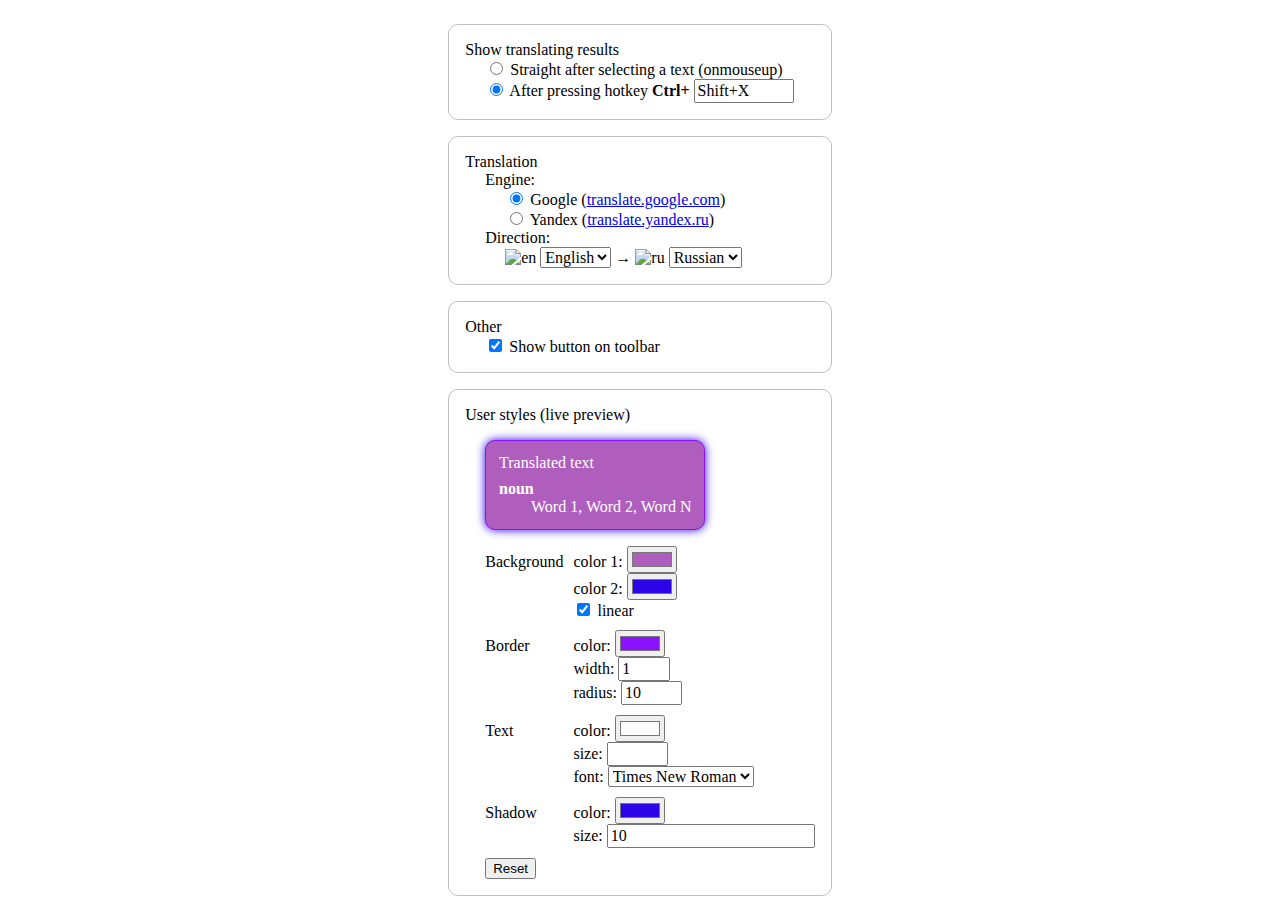
==== options.html @ f38ccc06 "updates" ====
<!DOCTYPE HTML>
<html>
<head>
	<title>XTranslate (options)</title>
	<meta charset="utf-8">
	<link rel="stylesheet" href="style.css" type="text/css" media="screen">
	<script type="text/javascript" src="options.js"></script>
</head>
<body class="XTranslate_body">
	
	<div class="XTranslate_options">
		<h1 class="header"></h1>
		
		<dl class="option">
			<dt>Show translating results</dt>
			<dd>
				<div>
					<label>
						<input type="radio" name="trigger" value="mouseup"/>
						<span>Straight after selecting a text (onmouseup)</span>
					</label>
				</div>
				<div>
					<label>
						<input type="radio" name="trigger" value="keypress" checked="checked"/>
						<span>After pressing hotkey <strong>Ctrl+</strong></span>
					</label>
					<input type="text" name="trigger_hotkey" value="Shift+X" size="8" title="Press Ctrl+[key] for make changes"/>
				</div>
			</dd>
		</dl>
		
		<dl class="option">
			<dt>Translation</dt>
			<dd>
				<span class="title">Engine:</span>
				<div class="content">
					<div>
						<label>
							<input type="radio" name="vendor" value="Google" checked="checked"/>
							<span>Google</span>
						</label>
						(<a href="http://translate.google.com" target="_blank">translate.google.com</a>)
					</div>
					<div>
						<label>
							<input type="radio" name="vendor" value="Yandex"/>
							<span>Yandex</span>
						</label>
						(<a href="http://translate.yandex.ru" target="_blank">translate.yandex.ru</a>)
					</div>
				</div>
			</dd>
			<dd>
				<span class="title">Direction:</span>
				<div class="content">
					<span class="direction from">
						<img src="icons/flags/en.png" alt="en">
						<select name="from-lang">
							<option value="en">English</option>
						</select>
					</span>
					<span class="arrow">&rarr;</span>
					<span class="direction to">
						<img src="icons/flags/ru.png" alt="ru">
						<select name="from-lang">
							<option value="ru">Russian</option>
						</select>
					</span>
				</div>
			</dd>
		</dl>

		<dl class="option">
			<dt>Other</dt>
			<dd>
				<label>
					<input type="checkbox" name="show-button" checked="checked"/>
					Show button on toolbar
				</label>
			</dd>
		</dl>
		
		<dl class="option">
			<dt>User styles (live preview)</dt>
			<dd>
				<div class="XTranslate popup_demo">
				  <div class="XTranslate_result">
					<div class="XTranslate_result_main">Translated text</div>
					<dl class="XTranslate_wordtype">
					  <dt>noun</dt>
					  <dd>Word 1, Word 2, Word N</dd>
					</dl>
				  </div>
				</div>
				
				<div class="user-css">
					<div>
						<span>Background</span>
						<span>
							<label>color 1: <input type="color" name="user-css-bgc1" value="#b05ebd"/></label><br/>
							<label>color 2: <input type="color" name="user-css-bgc2" value="#2c03e9"/></label><br/>
							<label><input type="checkbox" name="user-css-bgc-linear" checked="checked"> linear</label>
						</span>
					</div>
					<div>
						<span>Border</span>
						<span>
							<label>color: <input type="color" name="user-css-border-color" value="#8B11FF"/></label><br/>
							<label>width: <input type="number" name="user-css-border-width" value="1" min="0" max="5" size="3"/></label><br/>
							<label>radius: <input type="number" name="user-css-border-radius" value="10" min="0" max="50" size="3"/></label>
						</span>
					</div>
					<div>
						<span>Text</span>
						<span>
							<label>color: <input type="color" name="user-css-text-color" value="#ffffff"/></label><br/>
							<label>size: <input type="number" name="user-css-text-size" value="" min="10" max="30" size="3"/></label><br/>
							<label>
								font:
								<select name="user-css-text-font-family">
									<option value="Arial">Arial</option>
									<option value="Tahoma">Tahoma</option>
									<option value="Times New Roman" selected>Times New Roman</option>
									<option value="Trebuchet MS">Trebuchet MS</option>
									<option value="Verdana">Verdana</option>
								</select>
							</label>
						</span>
					</div>
					<div>
						<span>Shadow</span>
						<span>
							<label>color: <input type="color" name="user-css-shadow-color" value="#2c03e9"/></label><br/>
							<label>size: <input type="number" name="user-css-shadow-size" value="10" min="0" size="3"/></label><br/>
						</span>
					</div>
					<button type="reset" name="user-css-reset">Reset</button>
				</div>
			</dd>
		</dl>
	</div>
	
	
</body>
</html>
---- style.css ----
/*
	@project XTranslate (style.css)
	@url https://github.com/extensible/XTranslate 
*/

/* Popup */
	.XTranslate * { margin:0; padding:0; }
	.XTranslate {
		position:fixed;
		left:0;
		top:0;
		padding:.8em;
		display:none;
		z-index:1000;

		font:16px "Times New Roman", Times, serif;
		color:white;
		
		background-color:#b05ebd;
		background-image: -o-linear-gradient(top, #b05ebd 0%, #2c03e9 70%);
		box-shadow:0 0 10px #2c03e9;
		border-radius:10px;
		border:1px solid #8B11FF;
	}
	
	.XTranslate_result {
		max-width:300px;
		max-height:200px;
		overflow:auto;
		display:block;
	}
	
	.XTranslate_wordtype dt {
		font-weight:bold;
		margin-top:.5em;
	}
	.XTranslate_wordtype dd {
		padding-left:2em;
	}

/* Options */
	.XTranslate_body { text-align:center; }
	.XTranslate_options { display:inline-block; text-align:left; min-width:350px; }
	.XTranslate_options h1,
	.XTranslate_options input,
	.XTranslate_options select,
	.XTranslate_options textarea { font:16px "Times New Roman", Times, serif; }
	.XTranslate_options h1 { font-weight:bold; }
	.XTranslate_options .popup_demo { position:static; display:inline-block; margin:1em 0; }
	.XTranslate_options .user-css { display:table; }
	.XTranslate_options .user-css > * { display:table-row; }
	.XTranslate_options .user-css > * > *:first-child { padding-right:10px; }
	.XTranslate_options .user-css > * > * { display:table-cell; padding-bottom:10px; }
	.XTranslate_options > dl { display:block; padding:1em; border:1px solid silver; border-radius:10px; }
	.XTranslate_options > dl > dd,
	.XTranslate_options .content { margin:0; padding-left:20px; }
	.XTranslate_options .content > * { vertical-align:middle; }
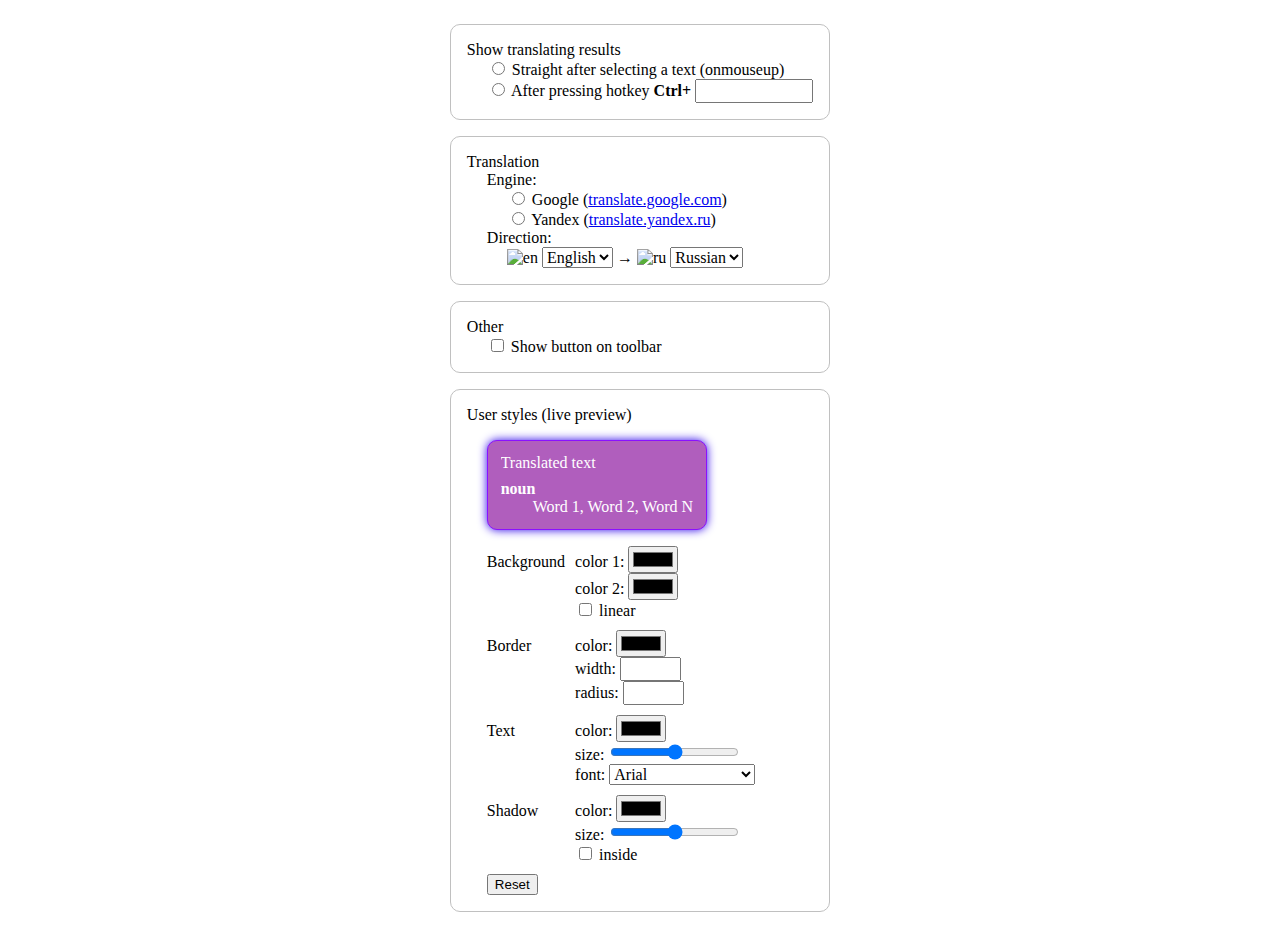
==== commit 5533b0cf: "settings.trigger.type support" ====
--- a/options.html
+++ b/options.html
@@ -16,16 +16,16 @@
 			<dd>
 				<div>
 					<label>
-						<input type="radio" name="trigger" value="mouseup"/>
+						<input type="radio" name="trigger.type" value="mouseup"/>
 						<span>Straight after selecting a text (onmouseup)</span>
 					</label>
 				</div>
 				<div>
 					<label>
-						<input type="radio" name="trigger" value="keypress" checked="checked"/>
+						<input type="radio" name="trigger.type" value="keypress"/>
 						<span>After pressing hotkey <strong>Ctrl+</strong></span>
 					</label>
-					<input type="text" name="trigger_hotkey" value="Shift+X" size="8" title="Press Ctrl+[key] for make changes"/>
+					<input type="text" name="trigger.hotkey" value="" size="10" title="Press Ctrl+[key] for make changes"/>
 				</div>
 			</dd>
 		</dl>
@@ -37,7 +37,7 @@
 				<div class="content">
 					<div>
 						<label>
-							<input type="radio" name="vendor" value="Google" checked="checked"/>
+							<input type="radio" name="vendor" value="Google"/>
 							<span>Google</span>
 						</label>
 						(<a href="http://translate.google.com" target="_blank">translate.google.com</a>)
@@ -54,19 +54,15 @@
 			<dd>
 				<span class="title">Direction:</span>
 				<div class="content">
-					<span class="direction from">
-						<img src="icons/flags/en.png" alt="en">
-						<select name="from-lang">
-							<option value="en">English</option>
-						</select>
-					</span>
+					<img src="icons/flags/en.png" class="lang-from" alt="en">
+					<select name="lang.from">
+						<option value="en">English</option>
+					</select>
 					<span class="arrow">&rarr;</span>
-					<span class="direction to">
-						<img src="icons/flags/ru.png" alt="ru">
-						<select name="from-lang">
-							<option value="ru">Russian</option>
-						</select>
-					</span>
+					<img src="icons/flags/ru.png" class="lang-to" alt="ru">
+					<select name="lang.to">
+						<option value="ru">Russian</option>
+					</select>
 				</div>
 			</dd>
 		</dl>
@@ -75,7 +71,7 @@
 			<dt>Other</dt>
 			<dd>
 				<label>
-					<input type="checkbox" name="show-button" checked="checked"/>
+					<input type="checkbox" name="button.show"/>
 					Show button on toolbar
 				</label>
 			</dd>
@@ -98,30 +94,30 @@
 					<div>
 						<span>Background</span>
 						<span>
-							<label>color 1: <input type="color" name="user-css-bgc1" value="#b05ebd"/></label><br/>
-							<label>color 2: <input type="color" name="user-css-bgc2" value="#2c03e9"/></label><br/>
-							<label><input type="checkbox" name="user-css-bgc-linear" checked="checked"> linear</label>
+							<label>color 1: <input type="color" name="user.css.background.color.0"/></label><br/>
+							<label>color 2: <input type="color" name="user.css.background.color.1"/></label><br/>
+							<label title="Opera 11.1+"><input type="checkbox" name="user.css.background.linear"> linear</label>
 						</span>
 					</div>
 					<div>
 						<span>Border</span>
 						<span>
-							<label>color: <input type="color" name="user-css-border-color" value="#8B11FF"/></label><br/>
-							<label>width: <input type="number" name="user-css-border-width" value="1" min="0" max="5" size="3"/></label><br/>
-							<label>radius: <input type="number" name="user-css-border-radius" value="10" min="0" max="50" size="3"/></label>
+							<label>color: <input type="color" name="user.css.border.color"/></label><br/>
+							<label>width: <input type="number" name="user.css.border.width" min="0" max="10" size="3"/></label><br/>
+							<label>radius: <input type="number" name="user.css.border.radius" min="0" max="50" size="3"/></label>
 						</span>
 					</div>
 					<div>
 						<span>Text</span>
 						<span>
-							<label>color: <input type="color" name="user-css-text-color" value="#ffffff"/></label><br/>
-							<label>size: <input type="number" name="user-css-text-size" value="" min="10" max="30" size="3"/></label><br/>
+							<label>color: <input type="color" name="user.css.text.color"/></label><br/>
+							<label>size: <input type="range" name="user.css.text.size" min="10" max="30"/></label><br/>
 							<label>
 								font:
-								<select name="user-css-text-font-family">
+								<select name="user.css.text.font">
 									<option value="Arial">Arial</option>
 									<option value="Tahoma">Tahoma</option>
-									<option value="Times New Roman" selected>Times New Roman</option>
+									<option value="Times New Roman">Times New Roman</option>
 									<option value="Trebuchet MS">Trebuchet MS</option>
 									<option value="Verdana">Verdana</option>
 								</select>
@@ -131,11 +127,12 @@
 					<div>
 						<span>Shadow</span>
 						<span>
-							<label>color: <input type="color" name="user-css-shadow-color" value="#2c03e9"/></label><br/>
-							<label>size: <input type="number" name="user-css-shadow-size" value="10" min="0" size="3"/></label><br/>
+							<label>color: <input type="color" name="user.css.shadow.color"/></label><br/>
+							<label>size: <input type="range" name="user.css.shadow.size" min="0" max="50" size="3"/></label><br/>
+							<label><input type="checkbox" name="user.css.shadow.inset"/> inside</label><br/>
 						</span>
 					</div>
-					<button type="reset" name="user-css-reset">Reset</button>
+					<button type="reset">Reset</button>
 				</div>
 			</dd>
 		</dl>
